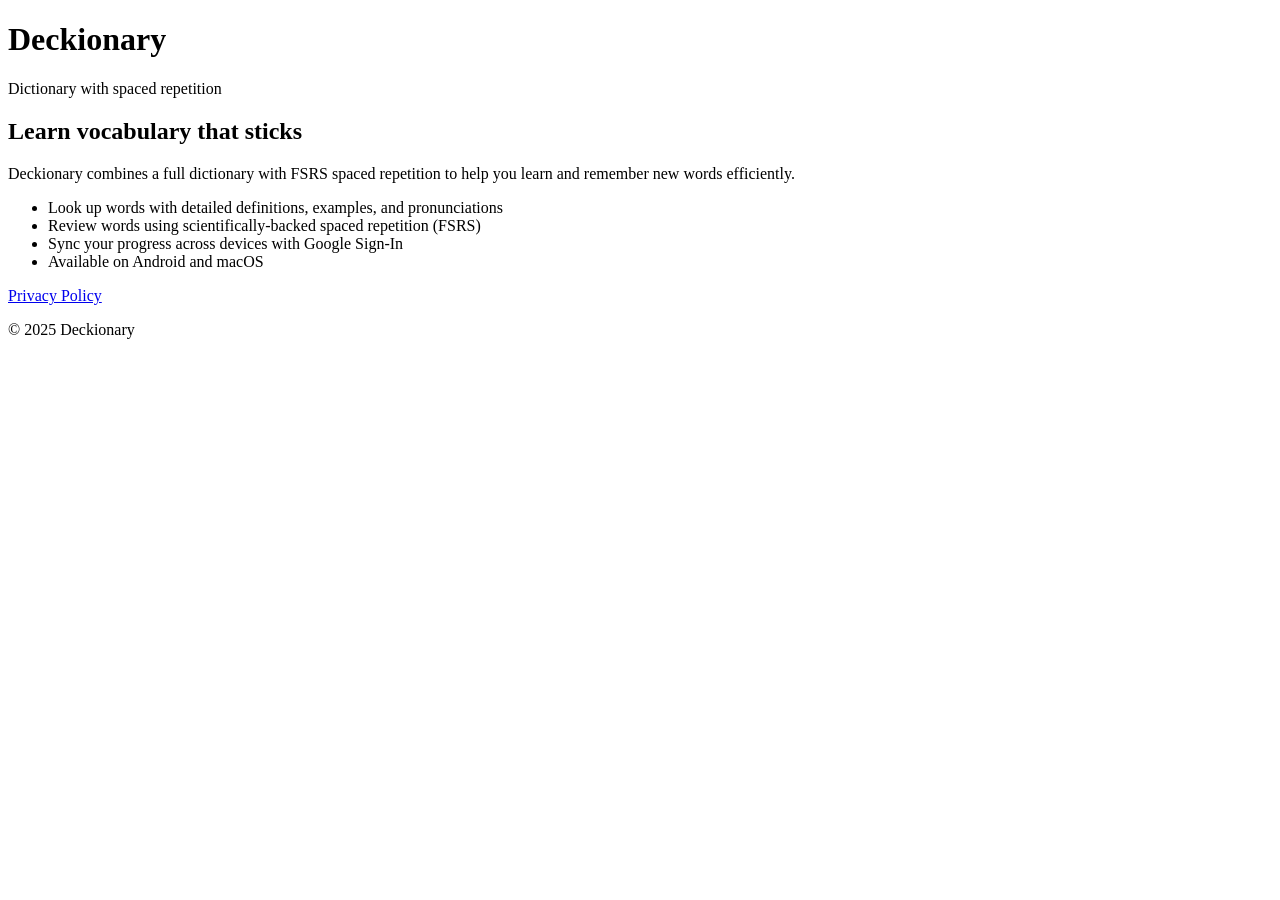
==== website/index.html @ 6f4e3005 "add static website" ====
<!DOCTYPE html>
<html lang="en">
<head>
  <meta charset="UTF-8">
  <meta name="viewport" content="width=device-width, initial-scale=1.0">
  <title>Deckionary</title>
  <link rel="stylesheet" href="/style.css">
</head>
<body>
  <header>
    <div class="container">
      <h1>Deckionary</h1>
      <p class="tagline">Dictionary with spaced repetition</p>
    </div>
  </header>
  <main class="container">
    <section>
      <h2>Learn vocabulary that sticks</h2>
      <p>Deckionary combines a full dictionary with FSRS spaced repetition to help you learn and remember new words efficiently.</p>
      <ul>
        <li>Look up words with detailed definitions, examples, and pronunciations</li>
        <li>Review words using scientifically-backed spaced repetition (FSRS)</li>
        <li>Sync your progress across devices with Google Sign-In</li>
        <li>Available on Android and macOS</li>
      </ul>
    </section>
  </main>
  <footer>
    <div class="container">
      <nav>
        <a href="/privacy">Privacy Policy</a>
      </nav>
      <p>&copy; 2025 Deckionary</p>
    </div>
  </footer>
</body>
</html>
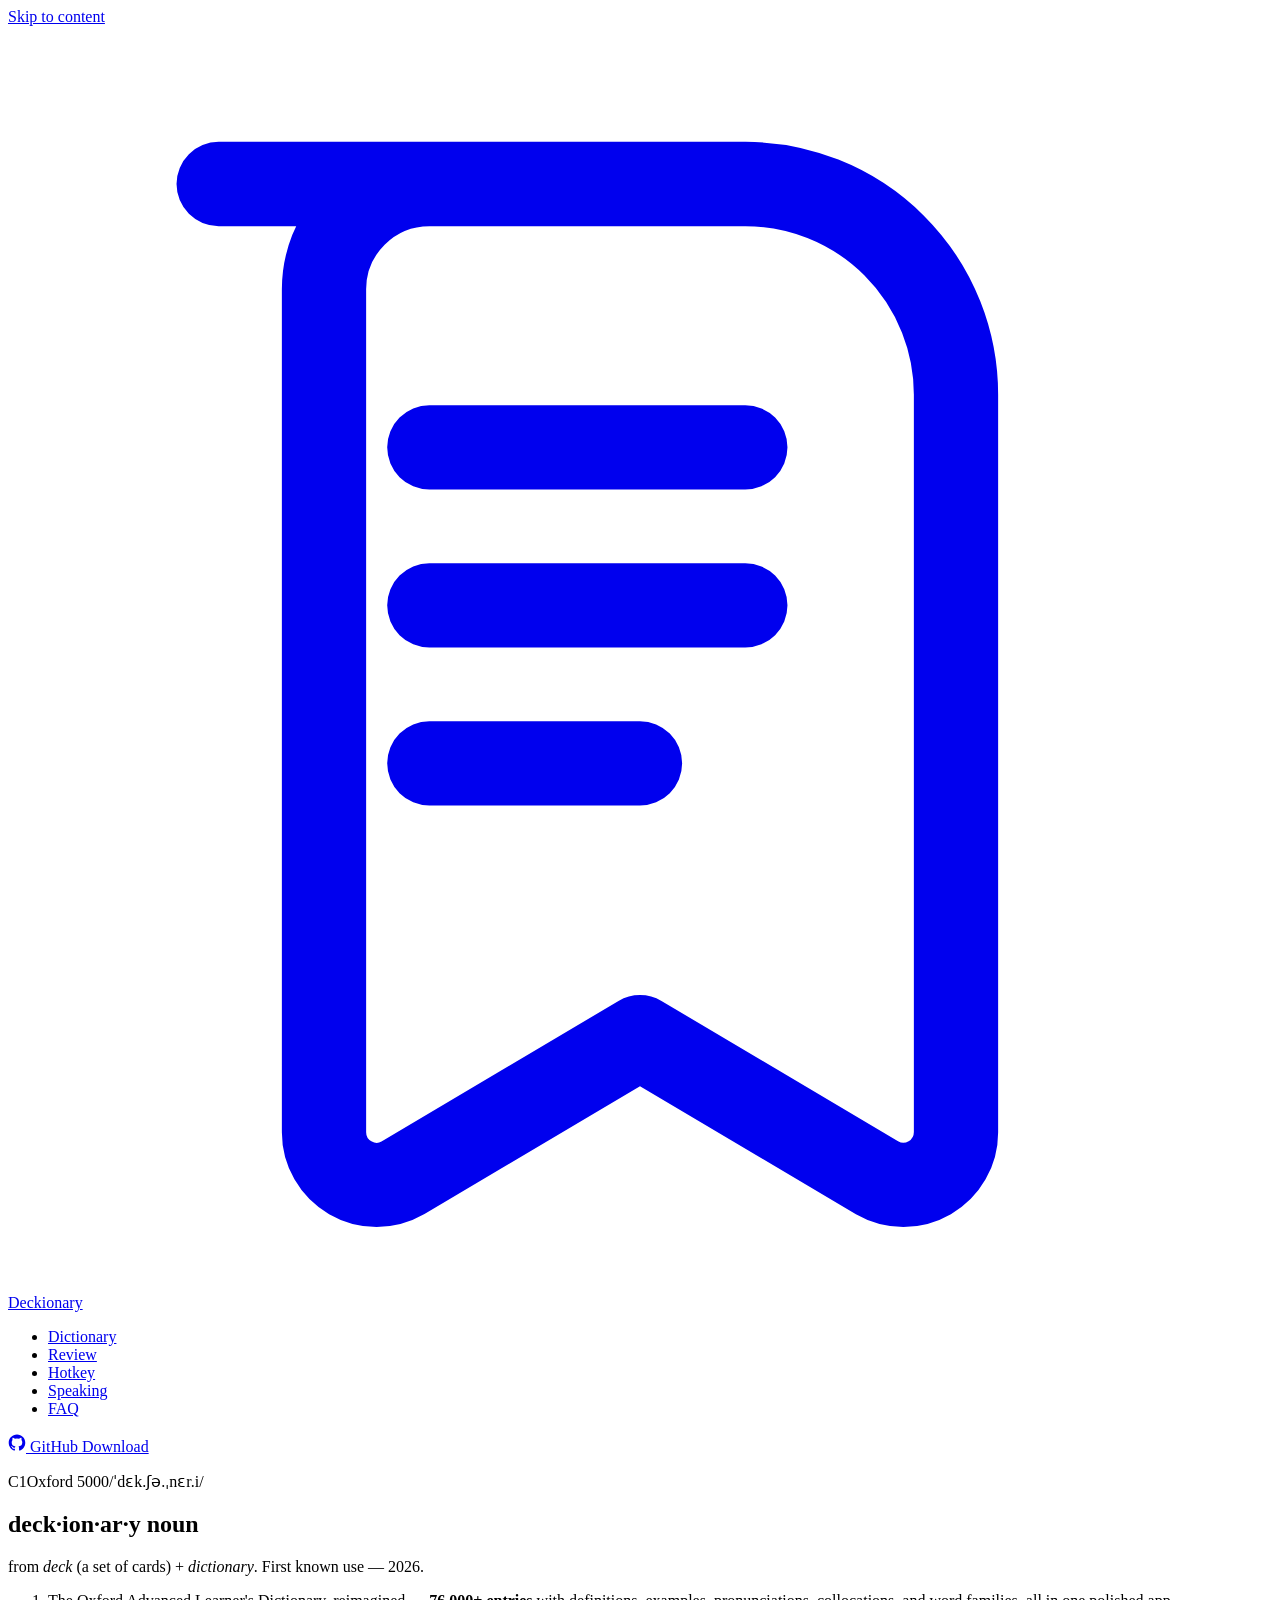
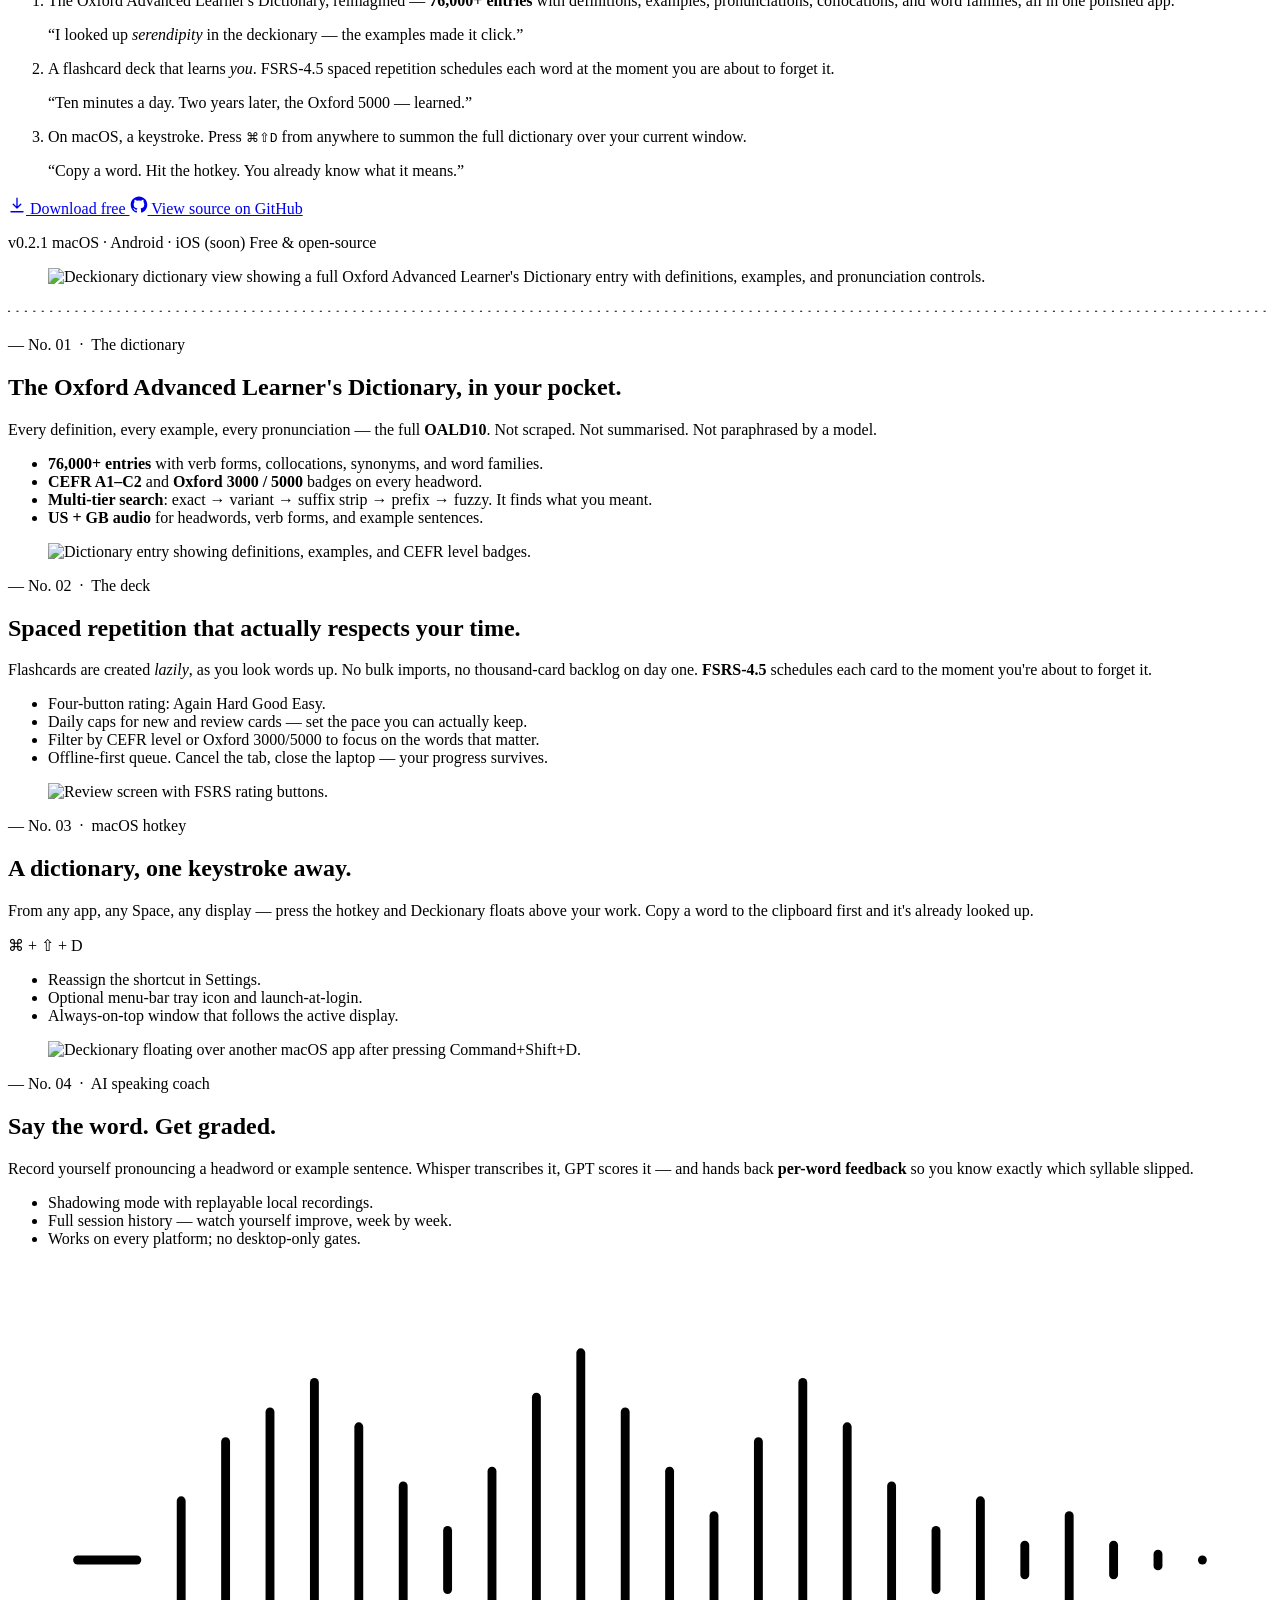
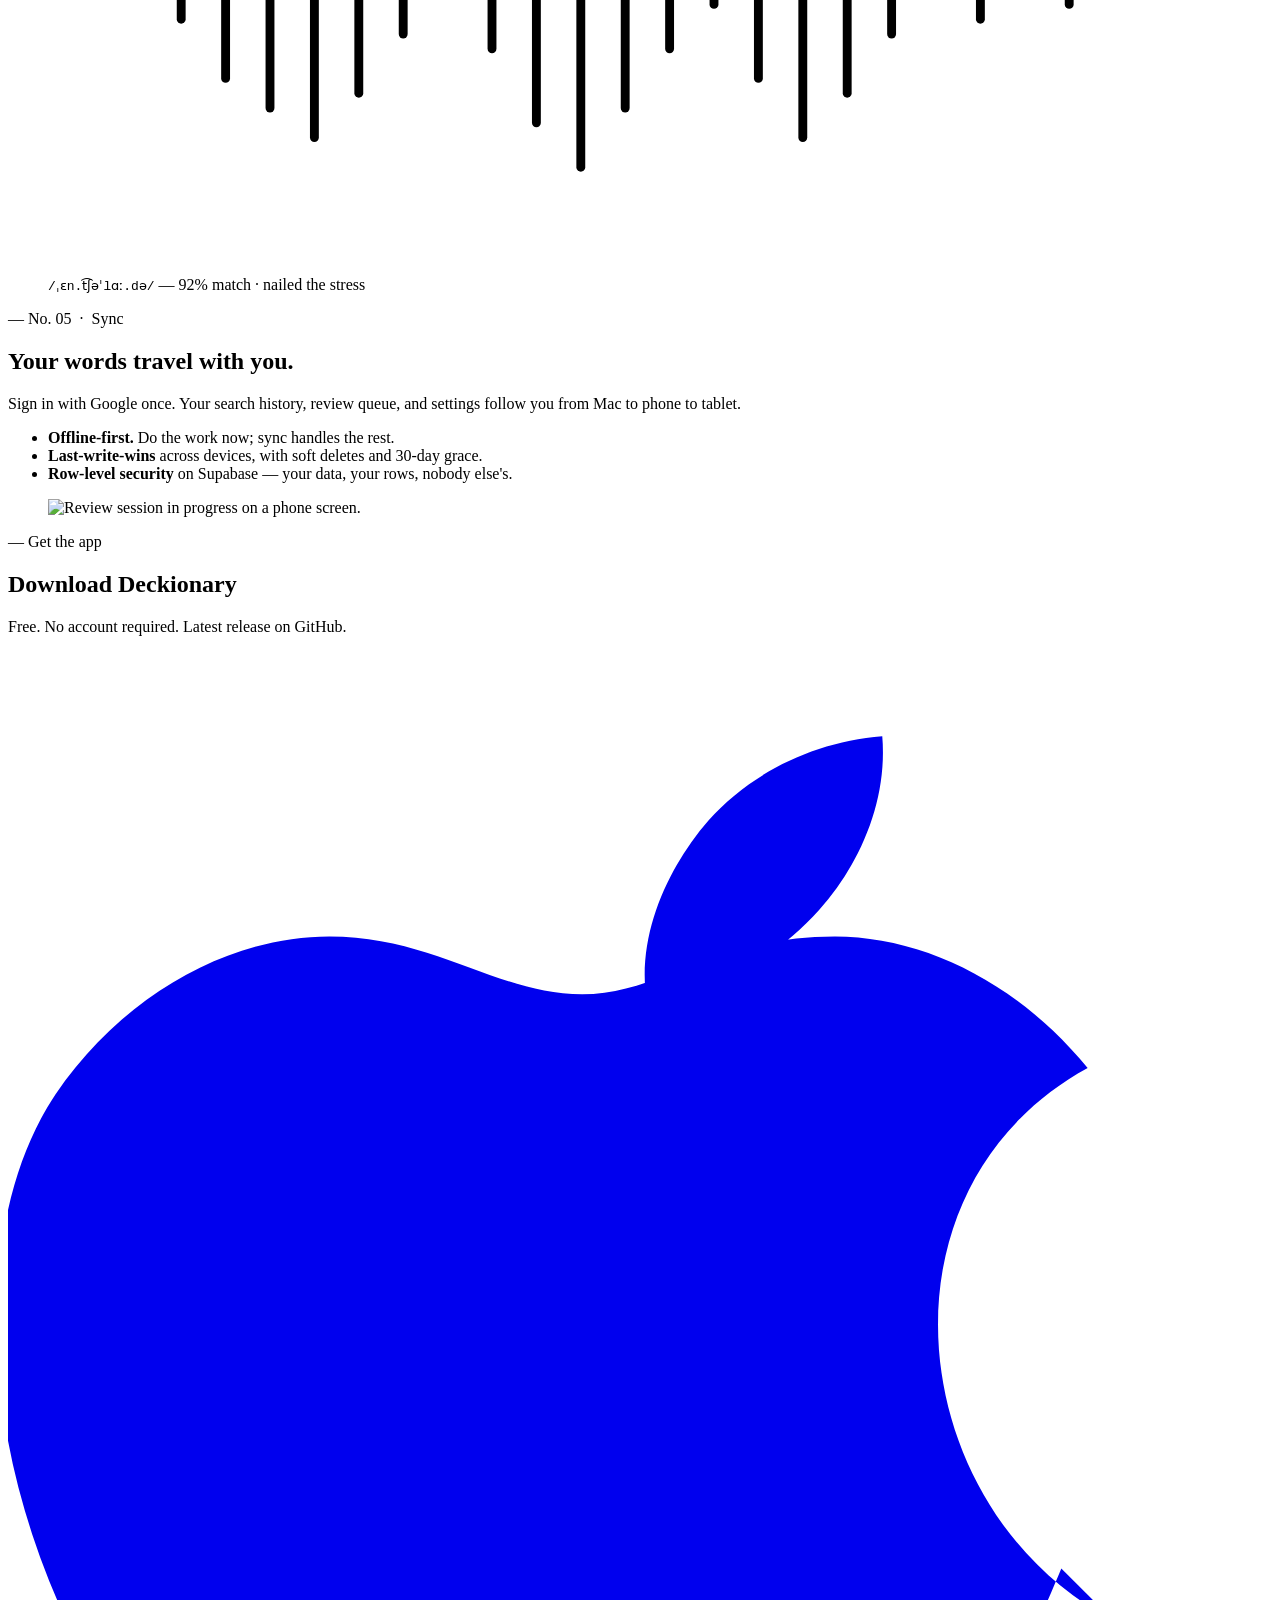
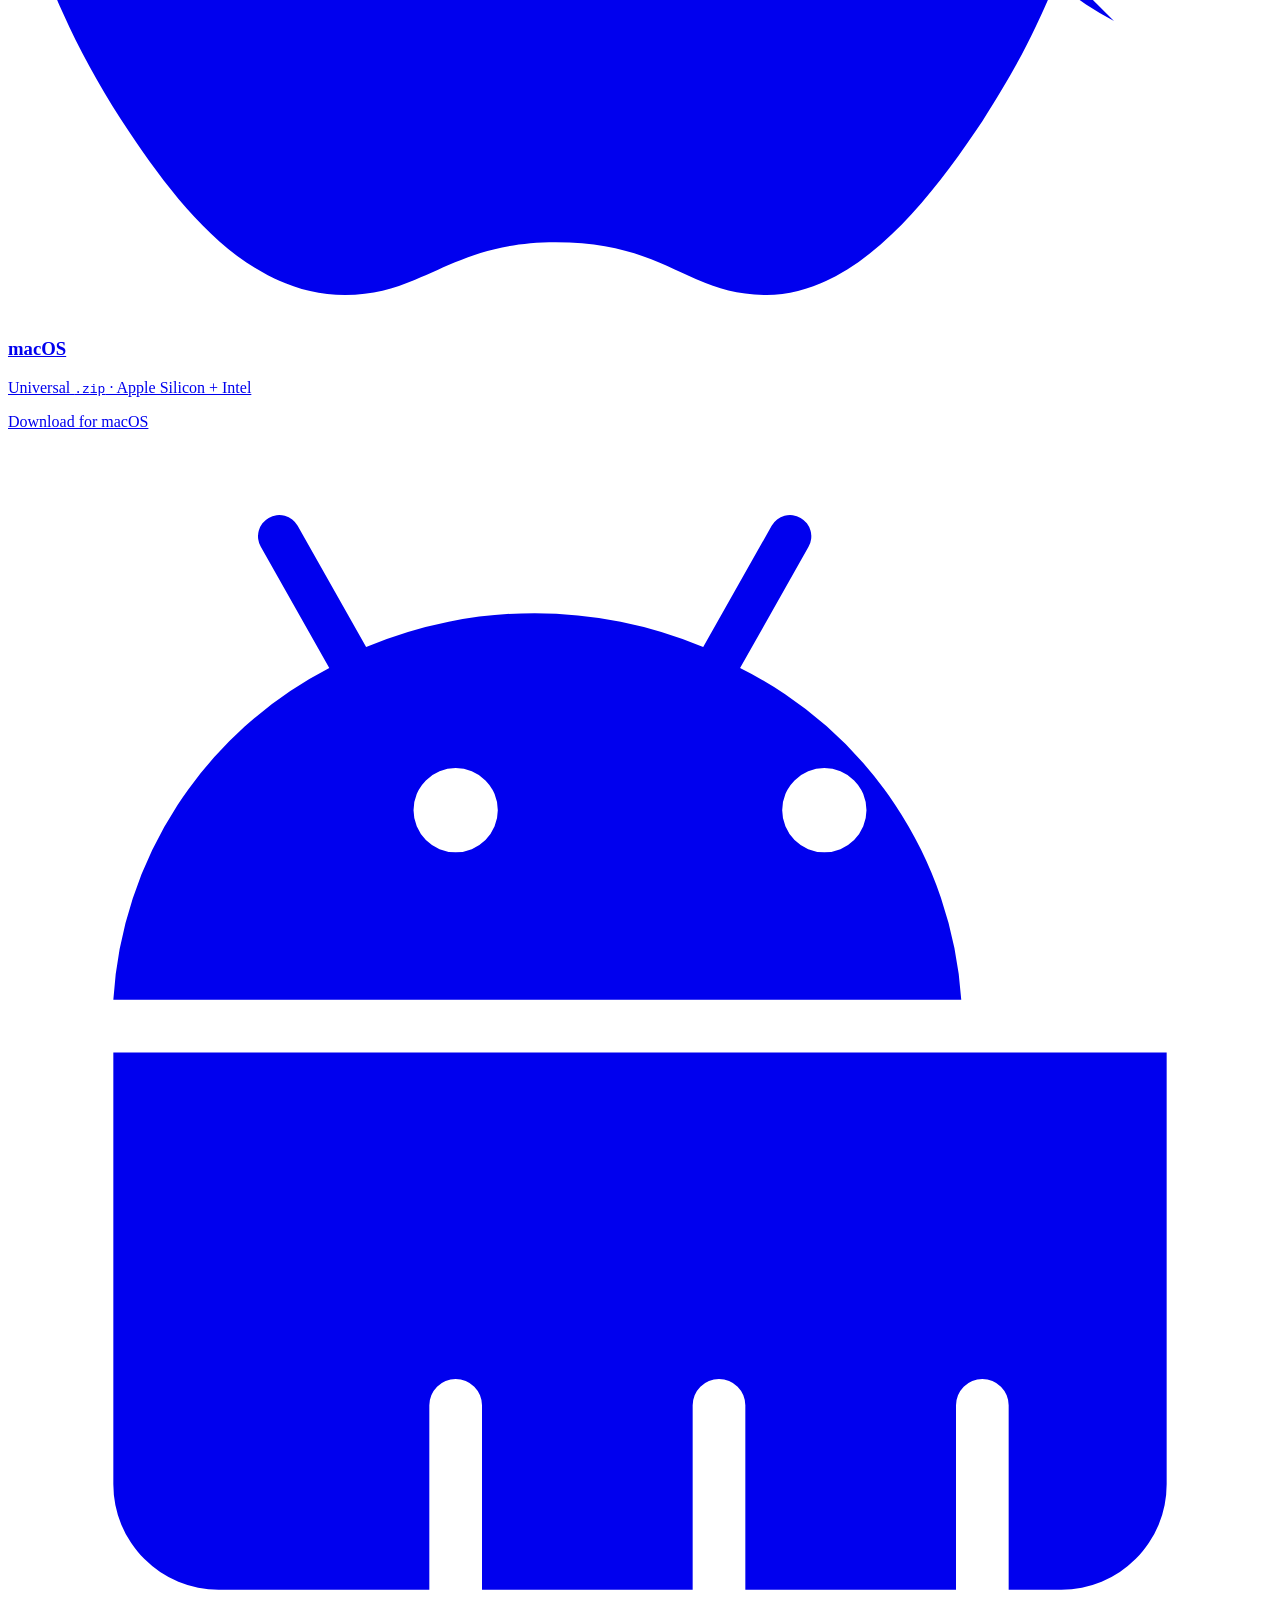
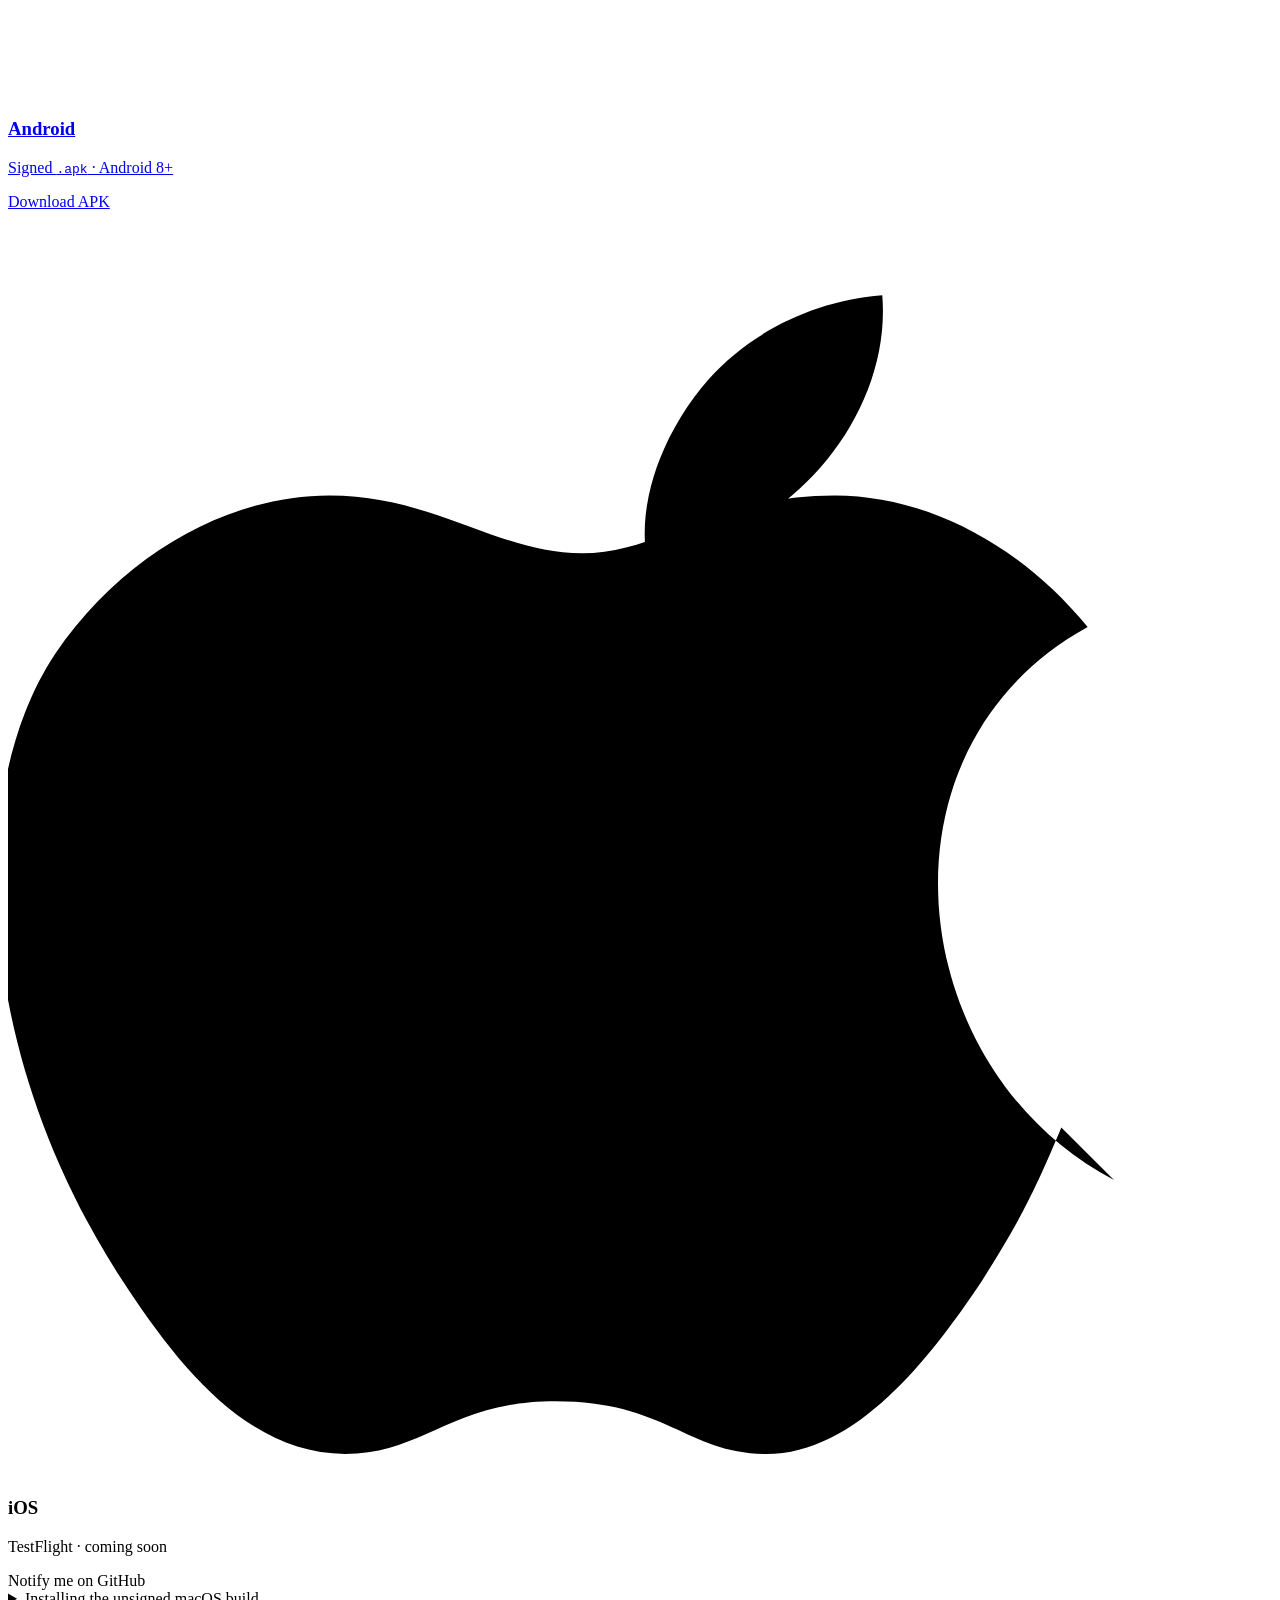
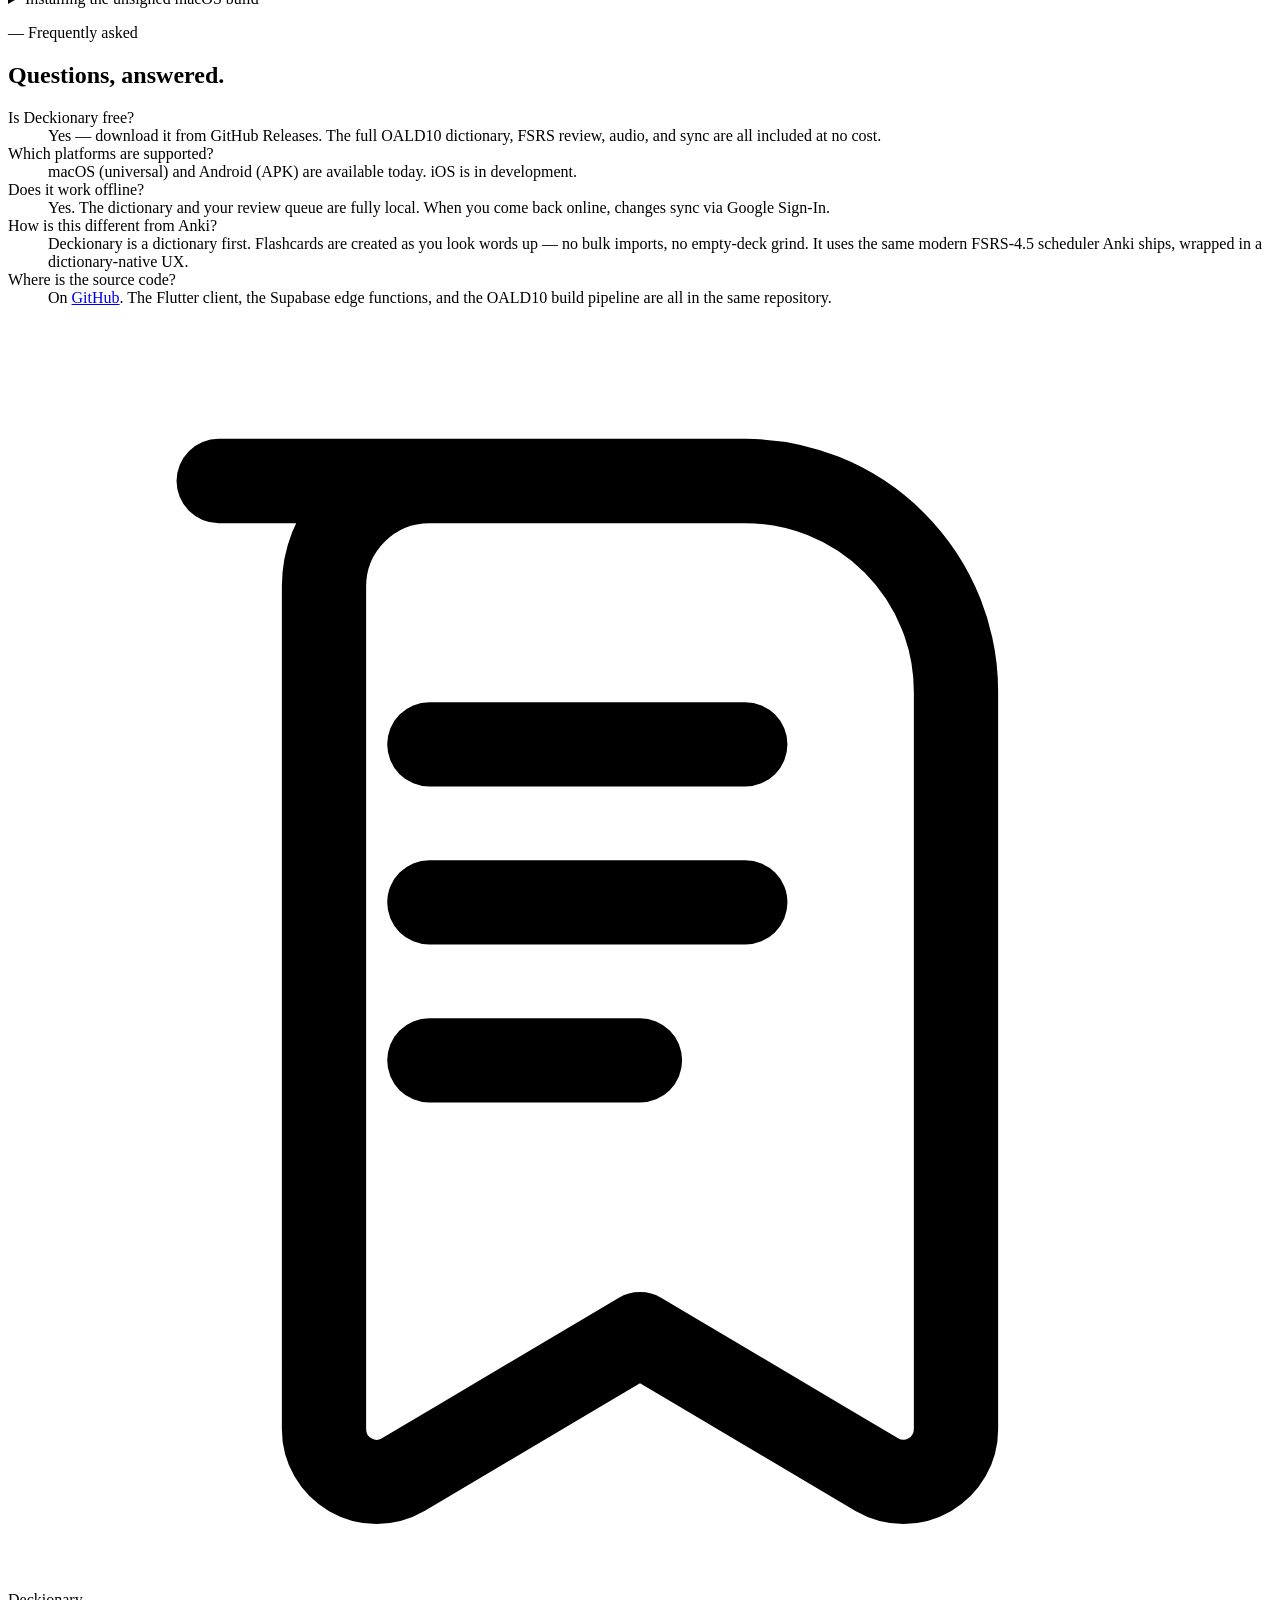
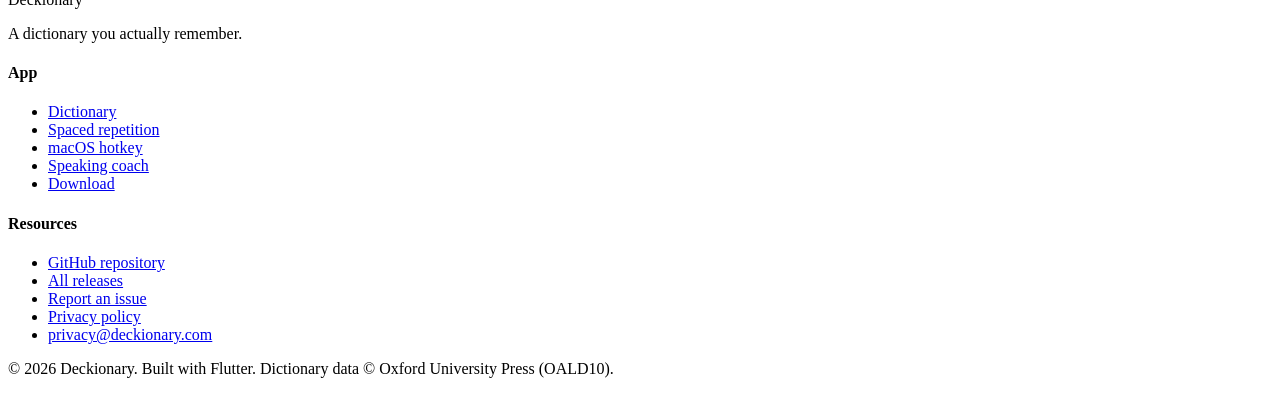
==== commit 3691a4c1: "feat(website): SEO overhaul with editorial dictionary aesthetic Rewrite the marketing site to showca" ====
--- a/website/index.html
+++ b/website/index.html
@@ -1,36 +1,487 @@
 <!DOCTYPE html>
 <html lang="en">
 <head>
-  <meta charset="UTF-8">
-  <meta name="viewport" content="width=device-width, initial-scale=1.0">
-  <title>Deckionary</title>
-  <link rel="stylesheet" href="/style.css">
+  <meta charset="UTF-8" />
+  <meta name="viewport" content="width=device-width, initial-scale=1.0" />
+  <meta name="color-scheme" content="light dark" />
+  <meta name="theme-color" content="#f7f2e8" media="(prefers-color-scheme: light)" />
+  <meta name="theme-color" content="#141010" media="(prefers-color-scheme: dark)" />
+
+  <title>Deckionary — Oxford Dictionary + FSRS Spaced Repetition</title>
+  <meta name="description" content="Deckionary is an Oxford Advanced Learner's Dictionary app with FSRS spaced repetition, macOS global hotkey (⌘⇧D), AI speaking coach, and cross-device sync. Free for macOS, Android, iOS." />
+  <meta name="keywords" content="Oxford dictionary app, OALD10, FSRS spaced repetition, vocabulary flashcards, Oxford 3000, Oxford 5000, English learning, macOS dictionary hotkey, Anki alternative, Deckionary" />
+  <meta name="author" content="Deckionary" />
+  <link rel="canonical" href="https://deckionary.com/" />
+  <link rel="me" href="https://github.com/Dragon-Huang0403/Deckionary" />
+  <link rel="alternate" hreflang="en" href="https://deckionary.com/" />
+  <link rel="alternate" hreflang="x-default" href="https://deckionary.com/" />
+
+  <!-- Open Graph -->
+  <meta property="og:type" content="website" />
+  <meta property="og:site_name" content="Deckionary" />
+  <meta property="og:title" content="Deckionary — Oxford Dictionary + FSRS Spaced Repetition" />
+  <meta property="og:description" content="The Oxford dictionary, reimagined as a flashcard deck. Look up, review, and remember — on macOS, Android, and iOS." />
+  <meta property="og:url" content="https://deckionary.com/" />
+  <meta property="og:image" content="https://deckionary.com/assets/og-image.png" />
+  <meta property="og:image:alt" content="Deckionary app icon — a stylized book with a flashcard." />
+  <meta property="og:locale" content="en_US" />
+  <meta property="og:locale:alternate" content="zh_TW" />
+
+  <!-- Twitter -->
+  <meta name="twitter:card" content="summary_large_image" />
+  <meta name="twitter:title" content="Deckionary — Oxford Dictionary + FSRS Spaced Repetition" />
+  <meta name="twitter:description" content="The Oxford dictionary, reimagined as a flashcard deck. Free on macOS, Android, iOS." />
+  <meta name="twitter:image" content="https://deckionary.com/assets/og-image.png" />
+
+  <!-- Icons -->
+  <link rel="icon" type="image/png" sizes="512x512" href="/icon-512.png" />
+  <link rel="icon" type="image/png" sizes="192x192" href="/icon-192.png" />
+  <link rel="apple-touch-icon" href="/apple-touch-icon.png" />
+  <link rel="manifest" href="/manifest.webmanifest" />
+
+  <!-- Fonts -->
+  <link rel="preconnect" href="https://fonts.googleapis.com" />
+  <link rel="preconnect" href="https://fonts.gstatic.com" crossorigin />
+  <link rel="stylesheet" href="https://fonts.googleapis.com/css2?family=Fraunces:ital,opsz,wght,SOFT@0,9..144,300..900,0..100;1,9..144,300..900,0..100&family=Geist:wght@300;400;500;600;700&family=JetBrains+Mono:wght@400;500;700&display=swap" />
+
+  <link rel="preload" as="image" href="/assets/screenshots/dictionary.png" fetchpriority="high" />
+  <link rel="stylesheet" href="/style.css" />
+
+  <!-- Structured data -->
+  <script type="application/ld+json">
+  {
+    "@context": "https://schema.org",
+    "@graph": [
+      {
+        "@type": "Organization",
+        "@id": "https://deckionary.com/#org",
+        "name": "Deckionary",
+        "url": "https://deckionary.com/",
+        "logo": "https://deckionary.com/icon-512.png",
+        "email": "privacy@deckionary.com",
+        "sameAs": [
+          "https://github.com/Dragon-Huang0403/Deckionary"
+        ]
+      },
+      {
+        "@type": "WebSite",
+        "@id": "https://deckionary.com/#site",
+        "url": "https://deckionary.com/",
+        "name": "Deckionary",
+        "publisher": { "@id": "https://deckionary.com/#org" },
+        "inLanguage": "en-US"
+      },
+      {
+        "@type": "SoftwareApplication",
+        "name": "Deckionary",
+        "alternateName": "Oxford Dictionary + Spaced Repetition",
+        "description": "Dictionary and vocabulary learning app powered by the Oxford Advanced Learner's Dictionary (OALD10) with FSRS spaced repetition, macOS global hotkey, AI speaking coach, and cross-device sync.",
+        "applicationCategory": "EducationApplication",
+        "applicationSubCategory": "Dictionary",
+        "operatingSystem": "macOS, Android, iOS",
+        "softwareVersion": "0.2.1",
+        "downloadUrl": "https://github.com/Dragon-Huang0403/Deckionary/releases/latest",
+        "url": "https://deckionary.com/",
+        "image": "https://deckionary.com/assets/og-image.png",
+        "screenshot": [
+          "https://deckionary.com/assets/screenshots/dictionary.png",
+          "https://deckionary.com/assets/screenshots/spaced_repetition.png",
+          "https://deckionary.com/assets/screenshots/hotkey.png",
+          "https://deckionary.com/assets/screenshots/review.png"
+        ],
+        "featureList": [
+          "Full Oxford Advanced Learner's Dictionary (OALD10) with 76,000+ entries",
+          "FSRS-4.5 spaced repetition for long-term memory",
+          "CEFR A1–C2 and Oxford 3000/5000 level badges",
+          "macOS global hotkey (⌘⇧D) with clipboard auto-paste",
+          "US and British audio pronunciations",
+          "AI speaking coach with Whisper transcription and GPT feedback",
+          "Offline-first with cross-device Google Sign-In sync"
+        ],
+        "offers": {
+          "@type": "Offer",
+          "price": "0",
+          "priceCurrency": "USD"
+        },
+        "publisher": { "@id": "https://deckionary.com/#org" }
+      },
+      {
+        "@type": "FAQPage",
+        "mainEntity": [
+          {
+            "@type": "Question",
+            "name": "Is Deckionary free?",
+            "acceptedAnswer": {
+              "@type": "Answer",
+              "text": "Yes. Deckionary is free to download from GitHub Releases. The full Oxford Advanced Learner's Dictionary, FSRS spaced repetition, audio pronunciations, and cross-device sync are all included at no cost."
+            }
+          },
+          {
+            "@type": "Question",
+            "name": "Which platforms are supported?",
+            "acceptedAnswer": {
+              "@type": "Answer",
+              "text": "macOS (universal binary) and Android (APK) are available now. iOS is coming soon."
+            }
+          },
+          {
+            "@type": "Question",
+            "name": "Does Deckionary work offline?",
+            "acceptedAnswer": {
+              "@type": "Answer",
+              "text": "Yes. The dictionary and your review queue work fully offline. When you are back online, your progress syncs via Google Sign-In using a last-write-wins strategy."
+            }
+          },
+          {
+            "@type": "Question",
+            "name": "How do I install Deckionary on macOS?",
+            "acceptedAnswer": {
+              "@type": "Answer",
+              "text": "Download the .zip from GitHub Releases, move Deckionary.app to /Applications, and on first launch open System Settings → Privacy & Security and click 'Open Anyway'. You only need to do this once."
+            }
+          },
+          {
+            "@type": "Question",
+            "name": "How is Deckionary different from Anki?",
+            "acceptedAnswer": {
+              "@type": "Answer",
+              "text": "Deckionary is a dictionary first. You look up words in the Oxford Advanced Learner's Dictionary and flashcards are created lazily as you read. It uses FSRS-4.5 — the same modern algorithm Anki ships — but with a dictionary-native UX and macOS hotkey workflow."
+            }
+          }
+        ]
+      }
+    ]
+  }
+  </script>
 </head>
 <body>
-  <header>
-    <div class="container">
-      <h1>Deckionary</h1>
-      <p class="tagline">Dictionary with spaced repetition</p>
+  <a class="skip" href="#main">Skip to content</a>
+
+  <nav class="topnav" aria-label="Primary">
+    <div class="wrap">
+      <a class="brand" href="/" aria-label="Deckionary home">
+        <svg class="brand-mark" viewBox="0 0 24 24" aria-hidden="true"><path d="M4 3h10a4 4 0 0 1 4 4v14a1 1 0 0 1-1.5.87L12 19.2l-4.5 2.67A1 1 0 0 1 6 21V5a2 2 0 0 1 2-2h.5" fill="none" stroke="currentColor" stroke-width="1.6" stroke-linecap="round" stroke-linejoin="round"/><path d="M8 8h6M8 11h6M8 14h4" stroke="currentColor" stroke-width="1.6" stroke-linecap="round"/></svg>
+        <span>Deckionary</span>
+      </a>
+      <ul class="navlinks">
+        <li><a href="#dictionary">Dictionary</a></li>
+        <li><a href="#spaced-repetition">Review</a></li>
+        <li><a href="#hotkey">Hotkey</a></li>
+        <li><a href="#speaking-coach">Speaking</a></li>
+        <li><a href="#faq">FAQ</a></li>
+      </ul>
+      <div class="navcta">
+        <a class="iconlink" href="https://github.com/Dragon-Huang0403/Deckionary" target="_blank" rel="noopener" aria-label="Deckionary on GitHub">
+          <svg viewBox="0 0 24 24" width="18" height="18" aria-hidden="true"><path fill="currentColor" d="M12 .5C5.73.5.94 5.29.94 11.56c0 4.9 3.17 9.05 7.57 10.52.55.1.75-.24.75-.53v-1.85c-3.08.67-3.73-1.49-3.73-1.49-.5-1.27-1.23-1.6-1.23-1.6-1-.69.08-.67.08-.67 1.1.08 1.68 1.14 1.68 1.14.99 1.69 2.6 1.2 3.23.92.1-.72.39-1.2.7-1.48-2.46-.28-5.05-1.23-5.05-5.49 0-1.21.43-2.2 1.13-2.98-.11-.28-.49-1.4.11-2.92 0 0 .93-.3 3.04 1.14a10.5 10.5 0 0 1 5.53 0c2.11-1.44 3.03-1.14 3.03-1.14.61 1.52.23 2.64.12 2.92.7.78 1.13 1.77 1.13 2.98 0 4.27-2.6 5.2-5.07 5.48.4.34.75 1 .75 2.03v3c0 .29.2.64.76.53 4.4-1.47 7.56-5.62 7.56-10.52C23.06 5.29 18.27.5 12 .5z"/></svg>
+          <span>GitHub</span>
+        </a>
+        <a class="btn btn-primary" href="#download">Download</a>
+      </div>
     </div>
-  </header>
-  <main class="container">
-    <section>
-      <h2>Learn vocabulary that sticks</h2>
-      <p>Deckionary combines a full dictionary with FSRS spaced repetition to help you learn and remember new words efficiently.</p>
-      <ul>
-        <li>Look up words with detailed definitions, examples, and pronunciations</li>
-        <li>Review words using scientifically-backed spaced repetition (FSRS)</li>
-        <li>Sync your progress across devices with Google Sign-In</li>
-        <li>Available on Android and macOS</li>
-      </ul>
-    </section>
+  </nav>
+
+  <main id="main">
+
+    <!-- HERO: the page IS a dictionary entry -->
+    <header class="hero">
+      <div class="wrap hero-grid">
+        <article class="entry" aria-label="Dictionary entry for Deckionary">
+          <div class="entry-bookmark" aria-hidden="true"></div>
+
+          <p class="entry-eyebrow"><span class="badge badge-cefr">C1</span><span class="badge badge-ox">Oxford 5000</span><span class="entry-pron">/ˈdɛk.ʃə.ˌnɛr.i/</span></p>
+
+          <h1 class="entry-headword">deck<span class="sep">·</span>ion<span class="sep">·</span>ar<span class="sep">·</span>y
+            <span class="entry-pos">noun</span>
+          </h1>
+
+          <p class="entry-etym">from <em>deck</em> (a set of cards) + <em>dictionary</em>. First known use&nbsp;—&nbsp;2026.</p>
+
+          <ol class="entry-defs" role="list">
+            <li>
+              <p class="def">The Oxford Advanced Learner's Dictionary, reimagined — <strong>76,000+ entries</strong> with definitions, examples, pronunciations, collocations, and word families, all in one polished app.</p>
+              <p class="example">&ldquo;I looked up <em>serendipity</em> in the deckionary — the examples made it click.&rdquo;</p>
+            </li>
+            <li>
+              <p class="def">A flashcard deck that learns <em>you</em>. FSRS-4.5 spaced repetition schedules each word at the moment you are about to forget it.</p>
+              <p class="example">&ldquo;Ten minutes a day. Two years later, the Oxford 5000 — learned.&rdquo;</p>
+            </li>
+            <li>
+              <p class="def">On macOS, a keystroke. Press <kbd>⌘</kbd><kbd>⇧</kbd><kbd>D</kbd> from anywhere to summon the full dictionary over your current window.</p>
+              <p class="example">&ldquo;Copy a word. Hit the hotkey. You already know what it means.&rdquo;</p>
+            </li>
+          </ol>
+
+          <div class="hero-cta">
+            <a class="btn btn-primary btn-lg" href="#download">
+              <svg viewBox="0 0 24 24" width="18" height="18" aria-hidden="true"><path fill="none" stroke="currentColor" stroke-width="1.8" stroke-linecap="round" stroke-linejoin="round" d="M12 3v13m0 0l-5-5m5 5l5-5M4 21h16"/></svg>
+              Download free
+            </a>
+            <a class="btn btn-ghost btn-lg" href="https://github.com/Dragon-Huang0403/Deckionary" target="_blank" rel="noopener">
+              <svg viewBox="0 0 24 24" width="18" height="18" aria-hidden="true"><path fill="currentColor" d="M12 .5C5.73.5.94 5.29.94 11.56c0 4.9 3.17 9.05 7.57 10.52.55.1.75-.24.75-.53v-1.85c-3.08.67-3.73-1.49-3.73-1.49-.5-1.27-1.23-1.6-1.23-1.6-1-.69.08-.67.08-.67 1.1.08 1.68 1.14 1.68 1.14.99 1.69 2.6 1.2 3.23.92.1-.72.39-1.2.7-1.48-2.46-.28-5.05-1.23-5.05-5.49 0-1.21.43-2.2 1.13-2.98-.11-.28-.49-1.4.11-2.92 0 0 .93-.3 3.04 1.14a10.5 10.5 0 0 1 5.53 0c2.11-1.44 3.03-1.14 3.03-1.14.61 1.52.23 2.64.12 2.92.7.78 1.13 1.77 1.13 2.98 0 4.27-2.6 5.2-5.07 5.48.4.34.75 1 .75 2.03v3c0 .29.2.64.76.53 4.4-1.47 7.56-5.62 7.56-10.52C23.06 5.29 18.27.5 12 .5z"/></svg>
+              View source on GitHub
+            </a>
+          </div>
+          <p class="hero-meta">
+            <span class="chip">v0.2.1</span>
+            <span class="chip">macOS · Android · iOS (soon)</span>
+            <span class="chip">Free &amp; open-source</span>
+          </p>
+        </article>
+
+        <figure class="hero-screenshot" aria-label="Deckionary dictionary screen">
+          <img
+            src="/assets/screenshots/dictionary.png"
+            alt="Deckionary dictionary view showing a full Oxford Advanced Learner's Dictionary entry with definitions, examples, and pronunciation controls."
+            width="820" height="1340" fetchpriority="high" decoding="async" />
+        </figure>
+      </div>
+
+      <svg class="rule" viewBox="0 0 1200 8" preserveAspectRatio="none" aria-hidden="true"><line x1="0" y1="4" x2="1200" y2="4" stroke="currentColor" stroke-width="1" stroke-dasharray="2 6"/></svg>
+    </header>
+
+    <!-- FEATURE: DICTIONARY -->
+    <section class="feature" id="dictionary">
+      <div class="wrap feature-grid">
+        <div class="feature-text">
+          <p class="kicker">— No. 01 &nbsp;·&nbsp; The dictionary</p>
+          <h2>The Oxford Advanced Learner's Dictionary, in your pocket.</h2>
+          <p>Every definition, every example, every pronunciation — the full <strong>OALD10</strong>. Not scraped. Not summarised. Not paraphrased by a model.</p>
+          <ul class="bullets">
+            <li><strong>76,000+ entries</strong> with verb forms, collocations, synonyms, and word families.</li>
+            <li><strong>CEFR A1–C2</strong> and <strong>Oxford 3000 / 5000</strong> badges on every headword.</li>
+            <li><strong>Multi-tier search</strong>: exact → variant → suffix strip → prefix → fuzzy. It finds what you meant.</li>
+            <li><strong>US + GB audio</strong> for headwords, verb forms, and example sentences.</li>
+          </ul>
+        </div>
+        <figure class="feature-image">
+          <img src="/assets/screenshots/dictionary.png" alt="Dictionary entry showing definitions, examples, and CEFR level badges." loading="lazy" width="820" height="1340" decoding="async" />
+        </figure>
+      </div>
+    </section>
+
+    <!-- FEATURE: SPACED REPETITION -->
+    <section class="feature feature-alt" id="spaced-repetition">
+      <div class="wrap feature-grid feature-grid-rev">
+        <div class="feature-text">
+          <p class="kicker">— No. 02 &nbsp;·&nbsp; The deck</p>
+          <h2>Spaced repetition that actually respects your time.</h2>
+          <p>Flashcards are created <em>lazily</em>, as you look words up. No bulk imports, no thousand-card backlog on day one. <strong>FSRS-4.5</strong> schedules each card to the moment you're about to forget it.</p>
+          <ul class="bullets">
+            <li>Four-button rating: <span class="rate rate-again">Again</span> <span class="rate rate-hard">Hard</span> <span class="rate rate-good">Good</span> <span class="rate rate-easy">Easy</span>.</li>
+            <li>Daily caps for new and review cards — set the pace you can actually keep.</li>
+            <li>Filter by CEFR level or Oxford 3000/5000 to focus on the words that matter.</li>
+            <li>Offline-first queue. Cancel the tab, close the laptop — your progress survives.</li>
+          </ul>
+        </div>
+        <figure class="feature-image">
+          <img src="/assets/screenshots/spaced_repetition.png" alt="Review screen with FSRS rating buttons." loading="lazy" width="820" height="1340" decoding="async" />
+        </figure>
+      </div>
+    </section>
+
+    <!-- FEATURE: HOTKEY -->
+    <section class="feature hotkey-feature" id="hotkey">
+      <div class="wrap feature-grid">
+        <div class="feature-text">
+          <p class="kicker">— No. 03 &nbsp;·&nbsp; macOS hotkey</p>
+          <h2>A dictionary, one keystroke away.</h2>
+          <p>From any app, any Space, any display — press the hotkey and Deckionary floats above your work. Copy a word to the clipboard first and it's already looked up.</p>
+          <div class="keycap-row" aria-hidden="true">
+            <span class="keycap">⌘</span>
+            <span class="plus">+</span>
+            <span class="keycap">⇧</span>
+            <span class="plus">+</span>
+            <span class="keycap keycap-accent">D</span>
+          </div>
+          <ul class="bullets">
+            <li>Reassign the shortcut in Settings.</li>
+            <li>Optional menu-bar tray icon and launch-at-login.</li>
+            <li>Always-on-top window that follows the active display.</li>
+          </ul>
+        </div>
+        <figure class="feature-image">
+          <img src="/assets/screenshots/hotkey.png" alt="Deckionary floating over another macOS app after pressing Command+Shift+D." loading="lazy" width="1400" height="900" decoding="async" />
+        </figure>
+      </div>
+    </section>
+
+    <!-- FEATURE: SPEAKING COACH -->
+    <section class="feature feature-alt" id="speaking-coach">
+      <div class="wrap feature-grid feature-grid-rev">
+        <div class="feature-text">
+          <p class="kicker">— No. 04 &nbsp;·&nbsp; AI speaking coach</p>
+          <h2>Say the word. Get graded.</h2>
+          <p>Record yourself pronouncing a headword or example sentence. Whisper transcribes it, GPT scores it — and hands back <strong>per-word feedback</strong> so you know exactly which syllable slipped.</p>
+          <ul class="bullets">
+            <li>Shadowing mode with replayable local recordings.</li>
+            <li>Full session history — watch yourself improve, week by week.</li>
+            <li>Works on every platform; no desktop-only gates.</li>
+          </ul>
+        </div>
+        <figure class="feature-image waveform">
+          <svg viewBox="0 0 400 200" width="100%" aria-hidden="true">
+            <g stroke="currentColor" stroke-width="3" stroke-linecap="round" fill="none">
+              <path d="M10 100 L30 100" />
+              <path d="M45 80 L45 120" />
+              <path d="M60 60 L60 140" />
+              <path d="M75 50 L75 150" />
+              <path d="M90 40 L90 160" />
+              <path d="M105 55 L105 145" />
+              <path d="M120 75 L120 125" />
+              <path d="M135 90 L135 110" />
+              <path d="M150 70 L150 130" />
+              <path d="M165 45 L165 155" />
+              <path d="M180 30 L180 170" />
+              <path d="M195 50 L195 150" />
+              <path d="M210 70 L210 130" />
+              <path d="M225 85 L225 115" />
+              <path d="M240 60 L240 140" />
+              <path d="M255 40 L255 160" />
+              <path d="M270 55 L270 145" />
+              <path d="M285 75 L285 125" />
+              <path d="M300 90 L300 110" />
+              <path d="M315 80 L315 120" />
+              <path d="M330 95 L330 105" />
+              <path d="M345 85 L345 115" />
+              <path d="M360 95 L360 105" />
+              <path d="M375 98 L375 102" />
+              <path d="M390 100 L390 100" />
+            </g>
+          </svg>
+          <p class="waveform-caption"><code>/ˌɛn.t͡ʃəˈlɑː.də/</code> — 92% match · nailed the stress</p>
+        </figure>
+      </div>
+    </section>
+
+    <!-- FEATURE: SYNC -->
+    <section class="feature" id="sync">
+      <div class="wrap feature-grid">
+        <div class="feature-text">
+          <p class="kicker">— No. 05 &nbsp;·&nbsp; Sync</p>
+          <h2>Your words travel with you.</h2>
+          <p>Sign in with Google once. Your search history, review queue, and settings follow you from Mac to phone to tablet.</p>
+          <ul class="bullets">
+            <li><strong>Offline-first.</strong> Do the work now; sync handles the rest.</li>
+            <li><strong>Last-write-wins</strong> across devices, with soft deletes and 30-day grace.</li>
+            <li><strong>Row-level security</strong> on Supabase — your data, your rows, nobody else's.</li>
+          </ul>
+        </div>
+        <figure class="feature-image">
+          <img src="/assets/screenshots/learning.png" alt="Review session in progress on a phone screen." loading="lazy" width="820" height="1340" decoding="async" />
+        </figure>
+      </div>
+    </section>
+
+    <!-- DOWNLOAD -->
+    <section class="download" id="download">
+      <div class="wrap">
+        <p class="kicker center">— Get the app</p>
+        <h2 class="center">Download Deckionary</h2>
+        <p class="center lede">Free. No account required. Latest release on GitHub.</p>
+
+        <div class="download-grid">
+          <a class="platform" href="https://github.com/Dragon-Huang0403/Deckionary/releases/latest" target="_blank" rel="noopener">
+            <svg class="platform-mark" viewBox="0 0 24 24" aria-hidden="true"><path fill="currentColor" d="M16.6 1.6c.1 1.2-.4 2.4-1.2 3.3-.8.9-2 1.6-3.3 1.5-.1-1.2.5-2.4 1.2-3.2.8-.9 2-1.5 3.3-1.6zM20 17.4c-.5 1.2-.8 1.8-1.5 2.9-1 1.5-2.4 3.3-4.1 3.3-1.5 0-1.9-1-4-1-2 0-2.5 1-4 1-1.8 0-3.1-1.6-4.1-3.1-2.9-4.3-3.2-9.4-1.4-12.1 1.3-1.9 3.3-3 5.2-3 2 0 3.2 1.1 4.8 1.1 1.5 0 2.5-1.1 4.8-1.1 1.7 0 3.5.9 4.8 2.5-4.2 2.3-3.5 8.4.5 10.5z"/></svg>
+            <h3>macOS</h3>
+            <p class="platform-meta">Universal <code>.zip</code> · Apple Silicon + Intel</p>
+            <span class="btn btn-primary">Download for macOS</span>
+          </a>
+
+          <a class="platform" href="https://github.com/Dragon-Huang0403/Deckionary/releases/latest" target="_blank" rel="noopener">
+            <svg class="platform-mark" viewBox="0 0 24 24" aria-hidden="true"><path fill="currentColor" d="M6.1 4.5 4.8 2.2a.4.4 0 0 1 .7-.4l1.3 2.3a8.3 8.3 0 0 1 6.4 0l1.3-2.3a.4.4 0 0 1 .7.4l-1.3 2.3a7.6 7.6 0 0 1 4.2 6.3H2A7.6 7.6 0 0 1 6.1 4.5zM8.5 8a.8.8 0 1 0 0-1.6.8.8 0 0 0 0 1.6zm7 0a.8.8 0 1 0 0-1.6.8.8 0 0 0 0 1.6zM2 11.8h20V20a2 2 0 0 1-2 2h-1v-3.5a.5.5 0 0 0-1 0V22h-4v-3.5a.5.5 0 0 0-1 0V22h-4v-3.5a.5.5 0 0 0-1 0V22H4a2 2 0 0 1-2-2v-8.2z"/></svg>
+            <h3>Android</h3>
+            <p class="platform-meta">Signed <code>.apk</code> · Android 8+</p>
+            <span class="btn btn-primary">Download APK</span>
+          </a>
+
+          <div class="platform platform-soon" aria-disabled="true">
+            <svg class="platform-mark" viewBox="0 0 24 24" aria-hidden="true"><path fill="currentColor" d="M16.6 1.6c.1 1.2-.4 2.4-1.2 3.3-.8.9-2 1.6-3.3 1.5-.1-1.2.5-2.4 1.2-3.2.8-.9 2-1.5 3.3-1.6zM20 17.4c-.5 1.2-.8 1.8-1.5 2.9-1 1.5-2.4 3.3-4.1 3.3-1.5 0-1.9-1-4-1-2 0-2.5 1-4 1-1.8 0-3.1-1.6-4.1-3.1-2.9-4.3-3.2-9.4-1.4-12.1 1.3-1.9 3.3-3 5.2-3 2 0 3.2 1.1 4.8 1.1 1.5 0 2.5-1.1 4.8-1.1 1.7 0 3.5.9 4.8 2.5-4.2 2.3-3.5 8.4.5 10.5z"/></svg>
+            <h3>iOS</h3>
+            <p class="platform-meta">TestFlight · coming soon</p>
+            <span class="btn btn-ghost">Notify me on GitHub</span>
+          </div>
+        </div>
+
+        <details class="install-note">
+          <summary>Installing the unsigned macOS build</summary>
+          <ol>
+            <li>Download <code>Deckionary-macOS.zip</code> from the <a href="https://github.com/Dragon-Huang0403/Deckionary/releases/latest" target="_blank" rel="noopener">latest release</a>.</li>
+            <li>Extract and move <strong>Deckionary.app</strong> to <code>/Applications</code>.</li>
+            <li>Double-click. macOS will block it — click <strong>Done</strong> (do not move to Trash).</li>
+            <li>Open <strong>System Settings → Privacy &amp; Security</strong>, find the blocked Deckionary message, click <strong>Open Anyway</strong>.</li>
+            <li>Confirm in the dialog. You only need to do this once.</li>
+          </ol>
+        </details>
+      </div>
+    </section>
+
+    <!-- FAQ -->
+    <section class="faq" id="faq">
+      <div class="wrap">
+        <p class="kicker center">— Frequently asked</p>
+        <h2 class="center">Questions, answered.</h2>
+
+        <dl class="faq-list">
+          <div class="faq-item">
+            <dt>Is Deckionary free?</dt>
+            <dd>Yes — download it from GitHub Releases. The full OALD10 dictionary, FSRS review, audio, and sync are all included at no cost.</dd>
+          </div>
+          <div class="faq-item">
+            <dt>Which platforms are supported?</dt>
+            <dd>macOS (universal) and Android (APK) are available today. iOS is in development.</dd>
+          </div>
+          <div class="faq-item">
+            <dt>Does it work offline?</dt>
+            <dd>Yes. The dictionary and your review queue are fully local. When you come back online, changes sync via Google Sign-In.</dd>
+          </div>
+          <div class="faq-item">
+            <dt>How is this different from Anki?</dt>
+            <dd>Deckionary is a dictionary first. Flashcards are created as you look words up — no bulk imports, no empty-deck grind. It uses the same modern FSRS-4.5 scheduler Anki ships, wrapped in a dictionary-native UX.</dd>
+          </div>
+          <div class="faq-item">
+            <dt>Where is the source code?</dt>
+            <dd>On <a href="https://github.com/Dragon-Huang0403/Deckionary" target="_blank" rel="noopener">GitHub</a>. The Flutter client, the Supabase edge functions, and the OALD10 build pipeline are all in the same repository.</dd>
+          </div>
+        </dl>
+      </div>
+    </section>
+
   </main>
-  <footer>
-    <div class="container">
-      <nav>
-        <a href="/privacy">Privacy Policy</a>
+
+  <footer class="site-footer">
+    <div class="wrap foot-grid">
+      <div class="foot-brand">
+        <span class="brand">
+          <svg class="brand-mark" viewBox="0 0 24 24" aria-hidden="true"><path d="M4 3h10a4 4 0 0 1 4 4v14a1 1 0 0 1-1.5.87L12 19.2l-4.5 2.67A1 1 0 0 1 6 21V5a2 2 0 0 1 2-2h.5" fill="none" stroke="currentColor" stroke-width="1.6" stroke-linecap="round" stroke-linejoin="round"/><path d="M8 8h6M8 11h6M8 14h4" stroke="currentColor" stroke-width="1.6" stroke-linecap="round"/></svg>
+          <span>Deckionary</span>
+        </span>
+        <p class="foot-tagline">A dictionary you actually remember.</p>
+      </div>
+
+      <nav class="foot-nav" aria-label="Footer">
+        <h4>App</h4>
+        <ul>
+          <li><a href="#dictionary">Dictionary</a></li>
+          <li><a href="#spaced-repetition">Spaced repetition</a></li>
+          <li><a href="#hotkey">macOS hotkey</a></li>
+          <li><a href="#speaking-coach">Speaking coach</a></li>
+          <li><a href="#download">Download</a></li>
+        </ul>
       </nav>
-      <p>&copy; 2025 Deckionary</p>
+
+      <nav class="foot-nav" aria-label="Resources">
+        <h4>Resources</h4>
+        <ul>
+          <li><a href="https://github.com/Dragon-Huang0403/Deckionary" target="_blank" rel="noopener">GitHub repository</a></li>
+          <li><a href="https://github.com/Dragon-Huang0403/Deckionary/releases" target="_blank" rel="noopener">All releases</a></li>
+          <li><a href="https://github.com/Dragon-Huang0403/Deckionary/issues" target="_blank" rel="noopener">Report an issue</a></li>
+          <li><a href="/privacy">Privacy policy</a></li>
+          <li><a href="mailto:privacy@deckionary.com">privacy@deckionary.com</a></li>
+        </ul>
+      </nav>
+    </div>
+    <div class="wrap foot-legal">
+      <p>&copy; 2026 Deckionary. Built with Flutter. Dictionary data &copy; Oxford University Press (OALD10).</p>
     </div>
   </footer>
 </body>
